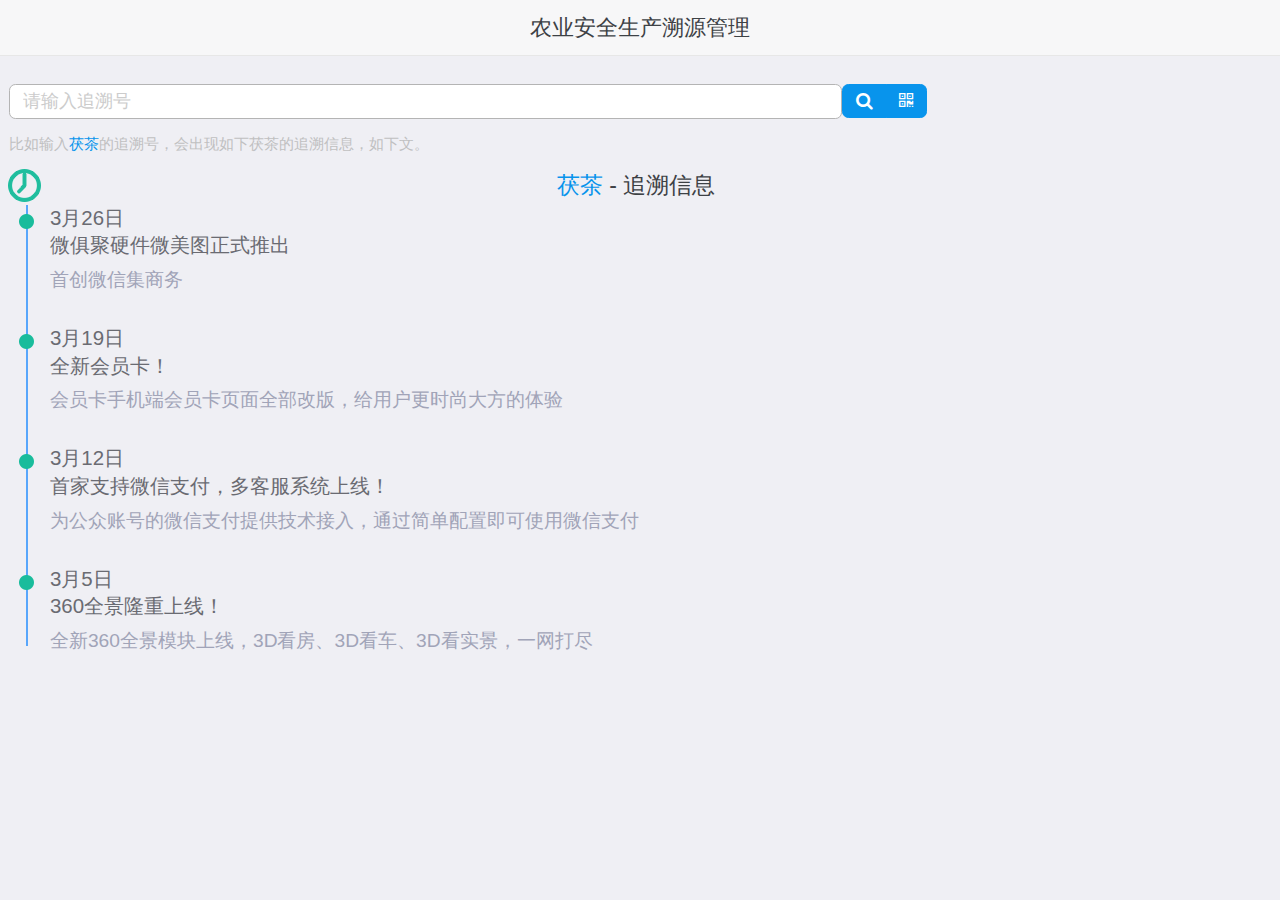
==== index.html @ 246afbe0 "fist commit" ====
<!DOCTYPE html>
<html>
  <head>
    <meta charset="utf-8">
    <meta http-equiv="X-UA-Compatible" content="IE=edge">
    <title>农业安全生产溯源管理</title>
    <meta name="viewport" content="initial-scale=1, maximum-scale=1">
    <!-- <link rel="shortcut icon" href="/favicon.ico"> -->
    <meta name="apple-mobile-web-app-capable" content="yes">
    <meta name="apple-mobile-web-app-status-bar-style" content="black">

    <link rel="stylesheet" href="css/light7.min.css">
    <link rel="stylesheet" href="css/light7-swiper.min.css">

    <link rel="stylesheet" type="text/css" href="css/font-awesome.min.css">
    <link rel="stylesheet" type="text/css" href="css/bootstrap-table.min.css">
    <link rel="stylesheet" href="css/main.css">

  </head>
  <body onload='pageload()'>
	    <div class="page page-current" id="index">
        <header class="bar bar-nav">
          <a class="icon icon-menu pull-left open-panel"></a>
          <h1 class="title">农业安全生产溯源管理</h1>
        </header>

        <!-- 这里是页面内容区 -->
        <div class="content">
          <div class="content-block">
            <div class="searchbar row">
              <div class="search-input col-66">
                <input type="search" id='search' placeholder='请输入追溯号'/>
              </div>
              <div class="col-30">
                <p class="buttons-row">
                  <a href="#" class="button active"><span class="fa fa-search"></span></a>
                  <a href="#" class="button active open-popup" data-popup=".popup-services"><span class="fa fa-qrcode"></span></a>
                </p>
              </div>
            </div>
            <p style="font-size: .6rem;color: #c0c0c1;">比如输入<a>茯茶</a>的追溯号，会出现如下茯茶的追溯信息，如下文。</p>
            <div class="timeLine">
              <div class="main">
                <h3 class="title"><a>茯茶</a> - 追溯信息</h3>
                <div class="year">
                  <div class="list">
                    <ul>
                      <li class="cls">
                        <p class="date">3月26日</p>
                        <p class="intro">微俱聚硬件微美图正式推出</p>
                        <div class="more">
                          <p>首创微信集商务</p>
                        </div>
                      </li>
                      <li class="cls">
                        <p class="date">3月19日</p>
                        <p class="intro">全新会员卡！</p>
                        <div class="more">
                          <p>会员卡手机端会员卡页面全部改版，给用户更时尚大方的体验</p>
                        </div>
                      </li>
                      <li class="cls">
                        <p class="date">3月12日</p>
                        <p class="intro">首家支持微信支付，多客服系统上线！</p>
                        <div class="more">
                          <p>为公众账号的微信支付提供技术接入，通过简单配置即可使用微信支付</p>
                        </div>
                      </li>
                      <li class="cls">
                        <p class="date">3月5日</p>
                        <p class="intro">360全景隆重上线！</p>
                        <div class="more">
                          <p>全新360全景模块上线，3D看房、3D看车、3D看实景，一网打尽</p>
                        </div>
                      </li>
                    </ul>
                  </div>
                </div>
              </div>

            </div>
          </div>
        </div>
      </div>

      <div class="page" id="item_list">
        <header class="bar bar-nav">
          <a class="icon icon-menu pull-left open-panel"></a>
          <a class="pull-right open-popover" data-popover=".popover-item-list">操作</a>
          <!-- <a class="pull-right open-popover" data-popover=".popover-item-list">操作</a> -->
          <h1 class="title">项目列表</h1>
          
        </header>

        <!-- 这里是页面内容区 -->
        <div class="content">
          <div class="content-block">
            <div class="searchbar row">
              <div class="search-input col-66">
                <input type="search" id='search' placeholder='请输入项目名称'/>
              </div>
              <div class="col-30">
                <p class="buttons-row">
                  <a href="#" class="button active"><span class="fa fa-search"></span></a>
                  <a href="#" class="button active"><span class="fa fa-qrcode"></span></a>
                </p>
              </div>
            </div>
            <div class="list-block media-list">
              <ul>
                <li>
                  <label class="label-checkbox item-content">
                    <input type="checkbox" name="my-radio">
                    <div class="item-media"><i class="icon icon-form-checkbox"></i></div>
                    <div class="item-inner">
                      <div class="item-title-row">
                        <div class="item-title">项目名称</div>
                      </div>
                      <div class="item-text">
                          <p>追溯号：待生成</p>
                          <p>开始日期：2018-02-28</p>
                          <p>作物名称：上海青</p>
                          <p>耕地面积（亩）：20</p>
                          <p>设施栽培面积（亩）：18</p>
                          <p>露天栽培面积（亩）：0</p>
                      </div>
                    </div>
                  </label>
                </li>
              </ul>
            </div>
          </div>
        </div>
      </div>

      <div class="page" id="operation_process">
        <header class="bar bar-nav">
          <a class="icon icon-menu pull-left open-panel"></a>
          <a class="pull-right">新建分类</a>
          <h1 class="title">操作过程</h1>
        </header>

        <!-- 这里是页面内容区 -->
        <div class="content">
          <div class="content-block">
            <div class="searchbar row">
              <div class="search-input col-66">
                <input type="search" id='search' placeholder='请输入项目名称'/>
              </div>
              <div class="col-30">
                <p class="buttons-row">
                  <a href="#" class="button active"><span class="fa fa-search"></span></a>
                </p>
              </div>
            </div>
            <!-- <div class="list-block media-list">
              <ul>
                <li>
                  <a href="#" class="item-content">
                    <div class="item-inner">
                      <div class="item-title-row">
                        <div class="item-title">栽培</div>
                      </div>
                      <div class="item-text">编号：1 <br/>
                        排序：1<br/>
                        创建时间：2018-01-08<br/>
                        默认：false<br/>
                        有效：true<br/>
                        备注：<br/>
                      </div>
                    </div>
                  </a>
                </li>
              </ul>
            </div> -->
            <div class="white_back">
              <table id="operation_process_table"></table>
            </div>
          </div>
        </div>
      </div>

      <div class="page" id="operation_field">
        <header class="bar bar-nav">
          <a class="icon icon-menu pull-left open-panel"></a>
          <a class="pull-right open-popover" data-popover=".popover_operation_field">操作</a>
          <h1 class="title">操作字段</h1>
        </header>

        <!-- 这里是页面内容区 -->
        <div class="content">
          <div class="buttons-tab">
            <a href="#tab1" class="tab-link active button">栽培</a>
            <a href="#tab2" class="tab-link button">施肥</a>
            <a href="#tab3" class="tab-link button">植保</a>
            <a href="#tab4" class="tab-link button">采收</a>
          </div>
          <div class="content-block">
            <div class="searchbar row">
              <div class="search-input col-66">
                <input type="search" id='search' placeholder='名字/编号'/>
              </div>
              <div class="col-30">
                <p class="buttons-row">
                  <a href="#" class="button active"><span class="fa fa-search"></span></a>
                </p>
              </div>
            </div>
             <!-- <div class="list-block media-list">
              <ul>
                <li>
                  <a href="#" class="item-content">
                    <div class="item-inner">
                      <div class="item-title-row">
                        <div class="item-title">栽培</div>
                      </div>
                      <div class="item-text">编号：1<br/>
                       排序：1<br/>
                       创建时间：2018-01-08<br/>
                       默认：false<br/>
                       有效：true<br/>
                       备注：</div>
                    </div>
                  </a>
                </li>
              </ul>
            </div> -->
            <div class="white_back">
              <table id="operation_field_table"></table>
            </div>
          </div>
        </div>
      </div>

      <div class="page" id="create_item_list">
        <header class="bar bar-nav">
          <a class="icon icon-left pull-left back"></a>
          <!-- <a class="pull-right open-popover" data-popover=".popover-item-list">操作</a> -->
          <h1 class="title">新建项目</h1>
          
        </header>

        <!-- 这里是页面内容区 -->
        <div class="content">
          <div class="list-block">
            <ul>
              <li>
                <div class="item-content">
                  <div class="item-inner">
                    <div class="item-title label">项目名称</div>
                    <div class="item-input">
                      <input type="text" placeholder="项目名称">
                    </div>
                  </div>
                </div>
              </li>
              <li>
                <div class="item-content">
                  <div class="item-inner">
                    <div class="item-title label">开始时间</div>
                    <div class="item-input">
                      <input type="text" id="my-input" data-toggle='date' />
                    </div>
                  </div>
                </div>
              </li>
              <li>
                <div class="item-content">
                  <div class="item-inner">
                    <div class="item-title label">作物名称</div>
                    <div class="item-input">
                      <input type="text" placeholder="作物名称">
                    </div>
                  </div>
                </div>
              </li>
              <li>
                <div class="item-content">
                  <div class="item-inner">
                    <div class="item-title label">作物类型</div>
                    <div class="item-input">
                      <input type="text" placeholder="作物类型">
                    </div>
                  </div>
                </div>
              </li>
              <li>
                <div class="item-content">
                  <div class="item-inner">
                    <div class="item-title label">耕地面积(亩)</div>
                    <div class="item-input">
                      <input type="text" placeholder="耕地面积">
                    </div>
                  </div>
                </div>
              </li>
              <li>
                <div class="item-content">
                  <div class="item-inner">
                    <div class="item-title label">设施栽培面积(亩)</div>
                    <div class="item-input">
                      <input type="text" placeholder="设施栽培面积（亩）">
                    </div>
                  </div>
                </div>
              </li>
              <li>
                <div class="item-content">
                  <div class="item-inner">
                    <div class="item-title label">露天栽培面积(亩)</div>
                    <div class="item-input">
                      <input type="text" placeholder="露天栽培面积（亩）">
                    </div>
                  </div>
                </div>
              </li>
            </ul>
          </div>
          <div class="content-block">
            <div class="row">
              <div class="col-100"><a href="#" class="button button-big button-fill button-success">提交</a></div>
            </div>
          </div>
        </div>
      </div>

      <div class="page" id="create_operation_field">
        <header class="bar bar-nav">
          <a class="icon icon-left pull-left back"></a>
          <!-- <a class="pull-right open-popover" data-popover=".popover-item-list">操作</a> -->
          <h1 class="title">栽培>新增字段</h1>
          
        </header>

        <!-- 这里是页面内容区 -->
        <div class="content">
          <div class="list-block">
            <ul>
              <li>
                <div class="item-content">
                  <div class="item-inner">
                    <div class="item-title label">字段名称</div>
                    <div class="item-input">
                      <input type="text" placeholder="字段名称">
                    </div>
                  </div>
                </div>
              </li>
              <li>
                <div class="item-content">
                  <div class="item-inner">
                    <div class="item-title label">字段类型</div>
                    <div class="item-input">
                      <select>
                        <option>文本框</option>
                        <option>时间格式</option>
                        <option>图片</option>
                        <option>数字型</option>
                      </select>
                    </div>
                  </div>
                </div>
              </li>
              <li>
                <div class="item-content">
                  <div class="item-inner">
                    <div class="item-title label">排序</div>
                    <div class="item-input">
                      <input type="text" placeholder="排序">
                    </div>
                  </div>
                </div>
              </li>
              <li>
                <div class="item-content">
                  <div class="item-inner">
                    <div class="item-title label">是否有效</div>
                    <div class="item-input">
                      <input type="radio" name="my-radio">
                      <div class="item-media"><i class="icon icon-form-checkbox"></i>有效</div>
                    </div>
                  </div>
                </div>
              </li>
              <li>
                <div class="item-content">
                  <div class="item-inner">
                    <div class="item-title label">备注</div>
                    <div class="item-input">
                      <input type="textarea" placeholder="备注">
                    </div>
                  </div>
                </div>
              </li>
            </ul>
          </div>
        </div>
      </div>

      <!-- popup, panel 等放在这里 -->
      <div class="panel-overlay"></div>
      <!-- Left Panel with Reveal effect -->
      <div class="panel panel-left panel-reveal" id="panel-left">
        <div class="list-block">
          <ul>
            <li><a href="#index" class="item-link list-button">溯源查询</a></li>
            <li><a href="#item_list" class="item-link list-button">项目列表</a></li>
            <li><a href="#operation_process" class="item-link list-button">操作过程</a></li>
            <li><a href="#operation_field" class="item-link list-button">操作字段</a></li>
          </ul>
        </div>
      </div>

      <!-- Services Popup -->
      <div class="popup popup-services">
        <div class="content-block">
          <p><a href="#" class="close-popup">关闭</a></p>
          <div id="support"></div>  
          <div id="contentHolder" style="text-align: center">         
            <video id="video" width="320" height="320" autoplay>  
            </video>         
            <canvas style="display:none; background-color:#F00;" id="canvas" width="320" height="320">  
            </canvas> <br/>  
            
            <p><a href="#" id="snap" class="button" style="display:none;">开始扫描</a></p>    
          </div> 
        </div>
      </div>

      <div class="popover popover-item-list">
        <!-- Popover's angle arrow -->
        <div class="popover-angle"></div>

        <!-- Popover content -->
        <div class="popover-inner">
          <div class="list-block">
            <ul>
              <li><a href="#create_item_list" class="list-button item-link close-popover">新建项目</a></li>
              <li><a href="#create_item_list" class="list-button item-link close-popover">编辑项目</a></li>
              <li><a href="#" class="list-button item-link">删除项目</a></li>
            </ul>
          </div>
        </div>
      </div>

      <div class="popover popover_operation_field">
        <!-- Popover's angle arrow -->
        <div class="popover-angle"></div>

        <!-- Popover content -->
        <div class="popover-inner">
          <div class="list-block">
            <ul>
              <li><a href="#" class="list-button item-link">新建字段</a></li>
              <li><a href="#" class="list-button item-link">分类管理</a></li>
            </ul>
          </div>
        </div>
      </div>
      <script type='text/javascript' src='js/jquery-3.1.1.min.js' charset='utf-8'></script>
      <script type="text/javascript" src='js/bootstrap-table.min.js'></script>
      <script type='text/javascript' src='js/light7.min.js' charset='utf-8'></script>
      <script type='text/javascript' src='js/light7-swiper.min.js' charset='utf-8'></script>
      <script type="text/javascript" src="js/qrcode/grid.js"></script>
      <script type="text/javascript" src="js/qrcode/version.js"></script>
      <script type="text/javascript" src="js/qrcode/detector.js"></script>
      <script type="text/javascript" src="js/qrcode/formatinf.js"></script>
      <script type="text/javascript" src="js/qrcode/errorlevel.js"></script>
      <script type="text/javascript" src="js/qrcode/bitmat.js"></script>
      <script type="text/javascript" src="js/qrcode/datablock.js"></script>
      <script type="text/javascript" src="js/qrcode/bmparser.js"></script>
      <script type="text/javascript" src="js/qrcode/datamask.js"></script>
      <script type="text/javascript" src="js/qrcode/rsdecoder.js"></script>
      <script type="text/javascript" src="js/qrcode/gf256poly.js"></script>
      <script type="text/javascript" src="js/qrcode/gf256.js"></script>
      <script type="text/javascript" src="js/qrcode/decoder.js"></script>
      <script type="text/javascript" src="js/qrcode/qrcode.js"></script>
      <script type="text/javascript" src="js/qrcode/findpat.js"></script>
      <script type="text/javascript" src="js/qrcode/alignpat.js"></script>
      <script type="text/javascript" src="js/qrcode/databr.js"></script>
      <script src="js/main.js"></script>
      <script type="text/javascript" src="js/index.js"></script>
  </body>
</html>
---- css/main.css ----
div,form,input,textarea,p,ul,li,dl,dt,dd,h1,table,h2 {
	padding:0;
	margin:0;
}
li {
	list-style-type:none;
}
ol,ul {
	list-style:none;
}

.left {
	float:left;
}
.right {
	float:right;
}

ul, li {
	list-style: none;
}
hr {
	height: 0;
	border-left: none;
	border-right: 0;
	border-top: 1px dashed #2d2f34;
	border-bottom: 1px dashed #474954;
}

.timeLine .main {
	background: url("../img/log/line-bg.png") repeat-y 17px 0;
}
.timeLine .main .title {
	line-height: 40px;
	font-size: .9rem;
	background: url("../img/log/clock.png") no-repeat 8px top;
}
.timeLine .main .title a{
	color:#0894ec;
}
.timeLine .main .year {
	position: relative;
	z-index: 100;
	top: 10px;
}
.timeLine .main .year .list{
	margin:10px 0;
	position:relative;
	overflow:hidden;
	-webkit-transition:height 1s cubic-bezier(0.025,0.025,0.000,1.115),opacity 1s;
	-moz-transition:height 1s cubic-bezier(0.025,0.025,0.000,1.115),opacity 1s;
	-ms-transition:height 1s cubic-bezier(0.025,0.025,0.000,1.115),opacity 1s;
	-o-transition:height 1s cubic-bezier(0.025,0.025,0.000,1.115),opacity 1s;
	transition:height 1s cubic-bezier(0.025,0.025,0.000,1.115),opacity 1s
}
.timeLine .main .year .list ul {
	bottom: 0;
}
.timeLine .main .year .list ul li {
	background: url("../img/log/circle.png") no-repeat 2px 31px;
	padding: 30px 0 0 0;
	color: #a1a4b8;
}
.timeLine .main .year .list ul li.highlight {
	background-image: url(../img/log/circle.png);
}
.cls {
	zoom: 1;
}
.cls:after {
	content: ".";
	display: block;
	height: 0;
	clear: both;
	visibility: hidden;
}
.timeLine .main .year .list ul li.highlight .date, .timeLine .main .year .list ul li.highlight .intro {
	color: #ec6a13;
}
.timeLine .main .year .list ul li .date,.timeLine .main .year .list ul li .version{
	display:block;
	margin-left: 41px;
}
.timeLine .main .year .list ul li .date{
	font-size:.8rem;
	line-height:1rem;
	color:#6a6b72;
}
.timeLine .main .year .list ul li .intro, .timeLine .main .year .list ul li .more {
	display: block;
	margin-left: 41px;
}
.timeLine .main .year .list ul li .intro {
	font-size: .8rem;
	line-height: 1.2rem;
	color: #6a6b72;
}
.timeLine .wrapper:first-child .main .year.close h2 i{
	transform:rotate(-90deg);
	-webkit-transform:rotate(-90deg);
	-moz-transform:rotate(-90deg);
	-ms-transform:rotate(-90deg);
	-o-transform:rotate(-90deg)
}
.timeLine .wrapper:first-child .main .year.close .list{
	opacity:0;
	height:0!important;
}
.ie7 .timeLine .main .year h2 i{
	left:40px
}
.more{
	font-size: 0.75rem;
	margin-top: .2rem;
}
.list-block .item-text{
	display: block;
    height: auto;
}
.panel{
	background-color: #2c3e50;
}
.panel ul{
	background-color: #253443;
	border:0px;
}
.panel .list-block .item-link.list-button{
	color: white;
	border:0px;
}
.panel .list-block .item-link.active-state, html:not(.watch-active-state) .list-block .item-link:active{
	background-color: #253443;
}
.content-block{
	margin: 0.75rem 0;
}
.list-block .item-text{
	line-height: 1.25rem;
}
.bar .pull-right{
	position: relative;
    z-index: 20;
    padding: .5rem .1rem;
}
.white_back{
	background-color: white;
}
.white_back table{
	font-size: .65rem
}
.content-block {
    padding: 0 .35rem;
}
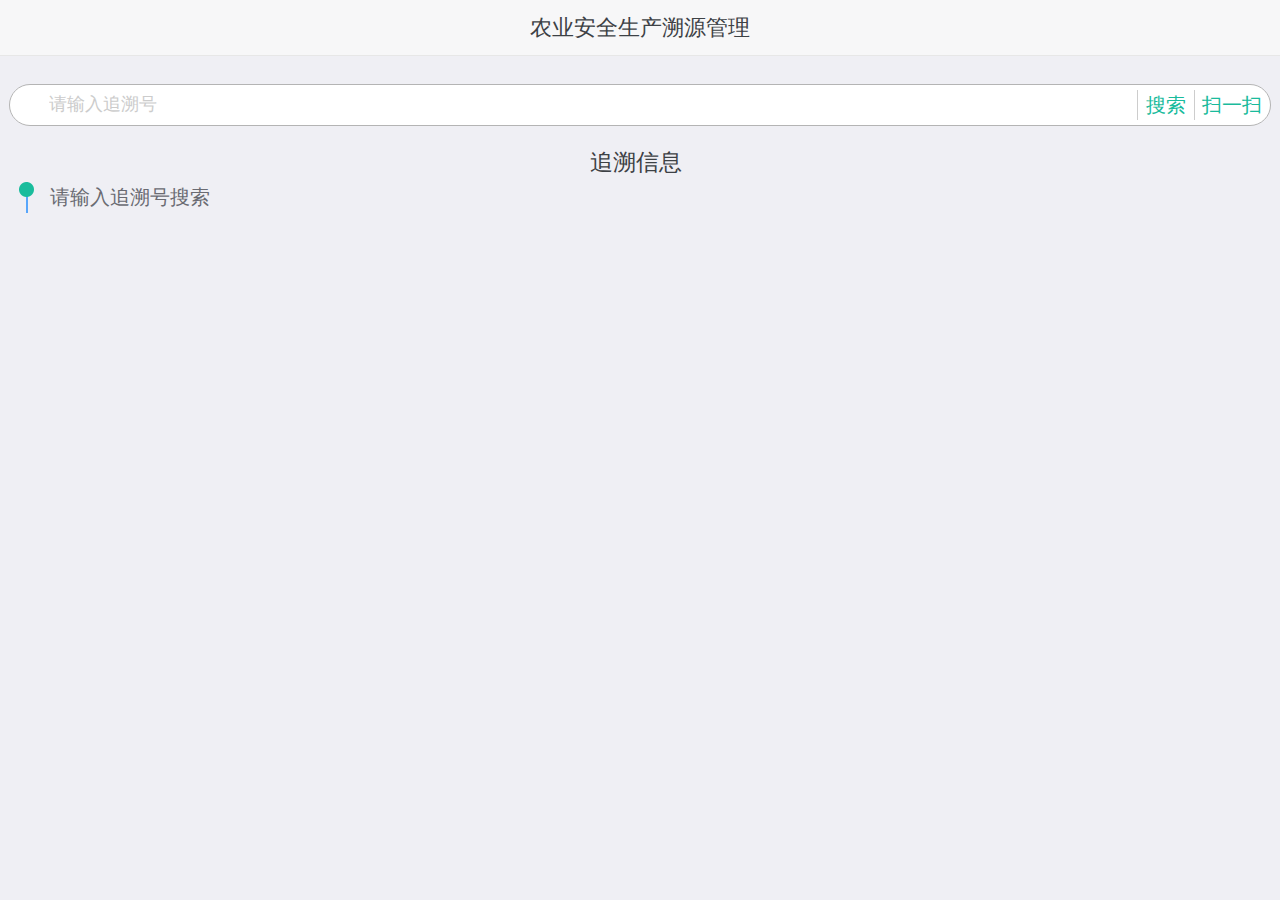
==== commit 9de4e2b6: "*" ====
--- a/index.html
+++ b/index.html
@@ -17,7 +17,7 @@
     <link rel="stylesheet" href="css/main.css">
 
   </head>
-  <body onload='pageload()'>
+  <body>
 	    <div class="page page-current" id="index">
         <header class="bar bar-nav">
           <a class="icon icon-menu pull-left open-panel"></a>
@@ -28,50 +28,32 @@
         <div class="content">
           <div class="content-block">
             <div class="searchbar row">
-              <div class="search-input col-66">
-                <input type="search" id='search' placeholder='请输入追溯号'/>
-              </div>
-              <div class="col-30">
-                <p class="buttons-row">
-                  <a href="#" class="button active"><span class="fa fa-search"></span></a>
-                  <a href="#" class="button active open-popup" data-popup=".popup-services"><span class="fa fa-qrcode"></span></a>
-                </p>
-              </div>
-            </div>
-            <p style="font-size: .6rem;color: #c0c0c1;">比如输入<a>茯茶</a>的追溯号，会出现如下茯茶的追溯信息，如下文。</p>
+              <div class="search-input col-100 ">
+                <input type="search" id='searchIndex' placeholder='请输入追溯号'/>
+                <!-- <button  onclick="searchIndex()"><span class="fa fa-search"></span></button>
+                <button><span class="fa fa-qrcode"></button> -->
+                <a id="qrscan" style="border: 0;border-left: 1px #cdcdcd solid;font-size: .8rem;color: #1abb9c;padding-left: .3rem;float: right;margin-top: .2rem;margin-right: .3rem;" >扫一扫</a>
+                <a onclick="searchIndex()" style="border: 0;border-left: 1px #cdcdcd solid;font-size: .8rem;color: #1abb9c;padding-left: .3rem;float: right;margin-top: .2rem;margin-right: .3rem;" >搜索</a>
+                <!-- <a href="#" class="button active"><span class="fa fa-search" onclick="searchIndex()"></span></a>
+                <a href="#" class="button active open-popup" data-popup=".popup-services"><span class="fa fa-qrcode"></span></a> -->
+              </div>
+            </div>
+            <!-- <p style="font-size: .6rem;color: #c0c0c1;">比如输入<a>茯茶</a>的追溯号，会出现如下茯茶的追溯信息，如下文。</p> -->
             <div class="timeLine">
               <div class="main">
-                <h3 class="title"><a>茯茶</a> - 追溯信息</h3>
+                <h3 class="title">追溯信息</h3>
                 <div class="year">
                   <div class="list">
                     <ul>
-                      <li class="cls">
+                      <!-- <li class="cls">
                         <p class="date">3月26日</p>
                         <p class="intro">微俱聚硬件微美图正式推出</p>
                         <div class="more">
                           <p>首创微信集商务</p>
                         </div>
-                      </li>
+                      </li> -->
                       <li class="cls">
-                        <p class="date">3月19日</p>
-                        <p class="intro">全新会员卡！</p>
-                        <div class="more">
-                          <p>会员卡手机端会员卡页面全部改版，给用户更时尚大方的体验</p>
-                        </div>
-                      </li>
-                      <li class="cls">
-                        <p class="date">3月12日</p>
-                        <p class="intro">首家支持微信支付，多客服系统上线！</p>
-                        <div class="more">
-                          <p>为公众账号的微信支付提供技术接入，通过简单配置即可使用微信支付</p>
-                        </div>
-                      </li>
-                      <li class="cls">
-                        <p class="date">3月5日</p>
-                        <p class="intro">360全景隆重上线！</p>
-                        <div class="more">
-                          <p>全新360全景模块上线，3D看房、3D看车、3D看实景，一网打尽</p>
-                        </div>
+                        <p class="intro">请输入追溯号搜索</p>
                       </li>
                     </ul>
                   </div>
@@ -96,22 +78,18 @@
         <div class="content">
           <div class="content-block">
             <div class="searchbar row">
-              <div class="search-input col-66">
+              <div class="search-input col-100">
                 <input type="search" id='search' placeholder='请输入项目名称'/>
-              </div>
-              <div class="col-30">
-                <p class="buttons-row">
-                  <a href="#" class="button active"><span class="fa fa-search"></span></a>
-                  <a href="#" class="button active"><span class="fa fa-qrcode"></span></a>
-                </p>
+                <a style="border: 0;border-left: 1px #cdcdcd solid;font-size: .8rem;color: #1abb9c;padding-left: .3rem;float: right;margin-top: .2rem;margin-right: .3rem;" >扫一扫</a>
+                <a style="border: 0;border-left: 1px #cdcdcd solid;font-size: .8rem;color: #1abb9c;padding-left: .3rem;float: right;margin-top: .2rem;margin-right: .3rem;" >搜索</a>
               </div>
             </div>
             <div class="list-block media-list">
               <ul>
-                <li>
+                <!-- <li>
                   <label class="label-checkbox item-content">
                     <input type="checkbox" name="my-radio">
-                    <div class="item-media"><i class="icon icon-form-checkbox"></i></div>
+                    <div class="item-media" style="display: none;"><i class="icon icon-form-checkbox"></i></div>
                     <div class="item-inner">
                       <div class="item-title-row">
                         <div class="item-title">项目名称</div>
@@ -126,7 +104,7 @@
                       </div>
                     </div>
                   </label>
-                </li>
+                </li> -->
               </ul>
             </div>
           </div>
@@ -411,22 +389,6 @@
         </div>
       </div>
 
-      <!-- Services Popup -->
-      <div class="popup popup-services">
-        <div class="content-block">
-          <p><a href="#" class="close-popup">关闭</a></p>
-          <div id="support"></div>  
-          <div id="contentHolder" style="text-align: center">         
-            <video id="video" width="320" height="320" autoplay>  
-            </video>         
-            <canvas style="display:none; background-color:#F00;" id="canvas" width="320" height="320">  
-            </canvas> <br/>  
-            
-            <p><a href="#" id="snap" class="button" style="display:none;">开始扫描</a></p>    
-          </div> 
-        </div>
-      </div>
-
       <div class="popover popover-item-list">
         <!-- Popover's angle arrow -->
         <div class="popover-angle"></div>
@@ -461,23 +423,7 @@
       <script type="text/javascript" src='js/bootstrap-table.min.js'></script>
       <script type='text/javascript' src='js/light7.min.js' charset='utf-8'></script>
       <script type='text/javascript' src='js/light7-swiper.min.js' charset='utf-8'></script>
-      <script type="text/javascript" src="js/qrcode/grid.js"></script>
-      <script type="text/javascript" src="js/qrcode/version.js"></script>
-      <script type="text/javascript" src="js/qrcode/detector.js"></script>
-      <script type="text/javascript" src="js/qrcode/formatinf.js"></script>
-      <script type="text/javascript" src="js/qrcode/errorlevel.js"></script>
-      <script type="text/javascript" src="js/qrcode/bitmat.js"></script>
-      <script type="text/javascript" src="js/qrcode/datablock.js"></script>
-      <script type="text/javascript" src="js/qrcode/bmparser.js"></script>
-      <script type="text/javascript" src="js/qrcode/datamask.js"></script>
-      <script type="text/javascript" src="js/qrcode/rsdecoder.js"></script>
-      <script type="text/javascript" src="js/qrcode/gf256poly.js"></script>
-      <script type="text/javascript" src="js/qrcode/gf256.js"></script>
-      <script type="text/javascript" src="js/qrcode/decoder.js"></script>
-      <script type="text/javascript" src="js/qrcode/qrcode.js"></script>
-      <script type="text/javascript" src="js/qrcode/findpat.js"></script>
-      <script type="text/javascript" src="js/qrcode/alignpat.js"></script>
-      <script type="text/javascript" src="js/qrcode/databr.js"></script>
+      <script type="text/javascript" src="js/jweixin-1.2.0.js"></script>
       <script src="js/main.js"></script>
       <script type="text/javascript" src="js/index.js"></script>
   </body>
--- a/css/main.css
+++ b/css/main.css
@@ -26,14 +26,9 @@
 	border-top: 1px dashed #2d2f34;
 	border-bottom: 1px dashed #474954;
 }
-
-.timeLine .main {
-	background: url("../img/log/line-bg.png") repeat-y 17px 0;
-}
 .timeLine .main .title {
 	line-height: 40px;
 	font-size: .9rem;
-	background: url("../img/log/clock.png") no-repeat 8px top;
 }
 .timeLine .main .title a{
 	color:#0894ec;
@@ -55,6 +50,12 @@
 }
 .timeLine .main .year .list ul {
 	bottom: 0;
+	background: url(../img/log/line-bg.png) repeat-y 17px 0;
+	margin-top: 30px;
+}
+.timeLine .main .year .list ul li:first-child{
+	padding-top:0px;
+	background: url(../img/log/circle.png) no-repeat 2px -8px;
 }
 .timeLine .main .year .list ul li {
 	background: url("../img/log/circle.png") no-repeat 2px 31px;
@@ -150,4 +151,27 @@
 }
 .content-block {
     padding: 0 .35rem;
+}
+.searchbar .search-input{
+	border: 1px solid #b4b4b4;
+    background: white;
+    border-radius: 1rem;
+}
+.searchbar .search-input input{
+	width: 54%;
+    display: inline;
+    border-radius: 0;
+    border: 0;
+    height: 1.6rem;
+    margin-left: 1rem;
+}
+.searchBtn{
+    border: 0;
+    border-left: 1px #cdcdcd solid;
+    font-size: .8rem;
+    color: #1abb9c;
+    padding-left: .3rem;
+    float: right;
+    margin-top: .2rem;
+    margin-right: .3rem;
 }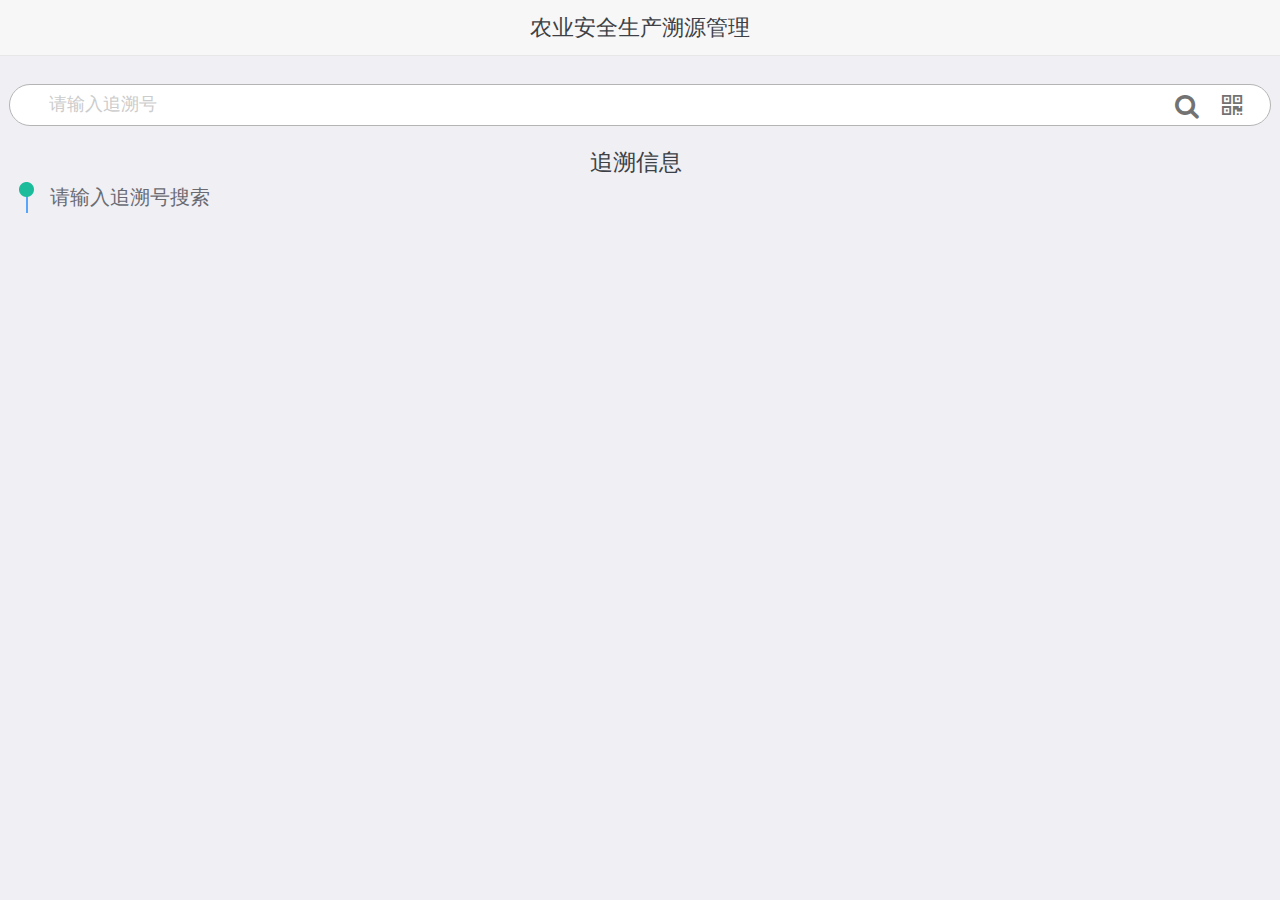
==== commit 6aaa0e27: "8" ====
--- a/index.html
+++ b/index.html
@@ -18,6 +18,47 @@
 
   </head>
   <body>
+      <div id="login" class="page page-current">
+        <header class="bar bar-nav">
+          <h1 class="title">登录</h1>
+        </header>
+
+        <!-- 这里是页面内容区 -->
+        <div class="content-block">
+          <div class="login-block">
+            <div class="list-block">
+              <ul>
+                <!-- Text inputs -->
+                <li>
+                  <div class="item-content">
+                    <div class="item-inner">
+                      <div class="item-title label">用户名</div>
+                      <div class="item-input">
+                        <input type="text" id="userName" placeholder="用户名">
+                      </div>
+                    </div>
+                  </div>
+                </li>
+                <li>
+                  <div class="item-content">
+                    <div class="item-inner">
+                      <div class="item-title label">密码</div>
+                      <div class="item-input">
+                        <input type="password" id="userPassword" placeholder="密码">
+                      </div>
+                    </div>
+                  </div>
+                </li>
+              </ul>
+            </div>
+            <div class="content-block">
+              <div class="row">
+                <div class="col-100"><a href="#" class="button" onclick="login()">提交</a></div>
+              </div>
+            </div>
+          </div>
+        </div>
+      </div>
 	    <div class="page page-current" id="index">
         <header class="bar bar-nav">
           <a class="icon icon-menu pull-left open-panel"></a>
@@ -30,12 +71,8 @@
             <div class="searchbar row">
               <div class="search-input col-100 ">
                 <input type="search" id='searchIndex' placeholder='请输入追溯号'/>
-                <!-- <button  onclick="searchIndex()"><span class="fa fa-search"></span></button>
-                <button><span class="fa fa-qrcode"></button> -->
-                <a id="qrscan" style="border: 0;border-left: 1px #cdcdcd solid;font-size: .8rem;color: #1abb9c;padding-left: .3rem;float: right;margin-top: .2rem;margin-right: .3rem;" >扫一扫</a>
-                <a onclick="searchIndex()" style="border: 0;border-left: 1px #cdcdcd solid;font-size: .8rem;color: #1abb9c;padding-left: .3rem;float: right;margin-top: .2rem;margin-right: .3rem;" >搜索</a>
-                <!-- <a href="#" class="button active"><span class="fa fa-search" onclick="searchIndex()"></span></a>
-                <a href="#" class="button active open-popup" data-popup=".popup-services"><span class="fa fa-qrcode"></span></a> -->
+                <a id="qrscan" style="border: 0;border: 0;font-size: 1rem;color: #727272;padding-left: .6rem;padding-right:.8rem;float: right;margin-top: .1rem;margin-right: .3rem;" ><span class="fa fa-qrcode"></span></a>
+                <a onclick="searchIndex()" style="border: 0;font-size: 1rem;color: #727272;padding-left: .6rem;float: right;margin-top: .1rem;margin-right: .3rem;" ><span class="fa fa-search"></span></a>
               </div>
             </div>
             <!-- <p style="font-size: .6rem;color: #c0c0c1;">比如输入<a>茯茶</a>的追溯号，会出现如下茯茶的追溯信息，如下文。</p> -->
@@ -59,7 +96,6 @@
                   </div>
                 </div>
               </div>
-
             </div>
           </div>
         </div>
@@ -79,9 +115,9 @@
           <div class="content-block">
             <div class="searchbar row">
               <div class="search-input col-100">
-                <input type="search" id='search' placeholder='请输入项目名称'/>
-                <a style="border: 0;border-left: 1px #cdcdcd solid;font-size: .8rem;color: #1abb9c;padding-left: .3rem;float: right;margin-top: .2rem;margin-right: .3rem;" >扫一扫</a>
-                <a style="border: 0;border-left: 1px #cdcdcd solid;font-size: .8rem;color: #1abb9c;padding-left: .3rem;float: right;margin-top: .2rem;margin-right: .3rem;" >搜索</a>
+                <input type="search" id='searchIndex' placeholder='请输入追溯号'/>
+                <a style="border: 0;border: 0;font-size: 1rem;color: #727272;padding-left: .6rem;padding-right:.8rem;float: right;margin-top: .1rem;margin-right: .3rem;" ><span class="fa fa-qrcode"></span></a>
+                <a style="border: 0;font-size: 1rem;color: #727272;padding-left: .6rem;float: right;margin-top: .1rem;margin-right: .3rem;" ><span class="fa fa-search"></span></a>
               </div>
             </div>
             <div class="list-block media-list">
@@ -381,10 +417,10 @@
       <div class="panel panel-left panel-reveal" id="panel-left">
         <div class="list-block">
           <ul>
-            <li><a href="#index" class="item-link list-button">溯源查询</a></li>
-            <li><a href="#item_list" class="item-link list-button">项目列表</a></li>
-            <li><a href="#operation_process" class="item-link list-button">操作过程</a></li>
-            <li><a href="#operation_field" class="item-link list-button">操作字段</a></li>
+            <li><a href="#index" class="item-link list-button close-panel">溯源查询</a></li>
+            <li><a href="#item_list" class="item-link list-button close-panel">项目列表</a></li>
+            <li><a href="#operation_process" class="item-link list-button close-panel">操作过程</a></li>
+            <li><a href="#operation_field" class="item-link list-button close-panel">操作字段</a></li>
           </ul>
         </div>
       </div>
--- a/css/main.css
+++ b/css/main.css
@@ -174,4 +174,7 @@
     float: right;
     margin-top: .2rem;
     margin-right: .3rem;
+}
+.login-block{
+	margin-top: 3rem;
 }